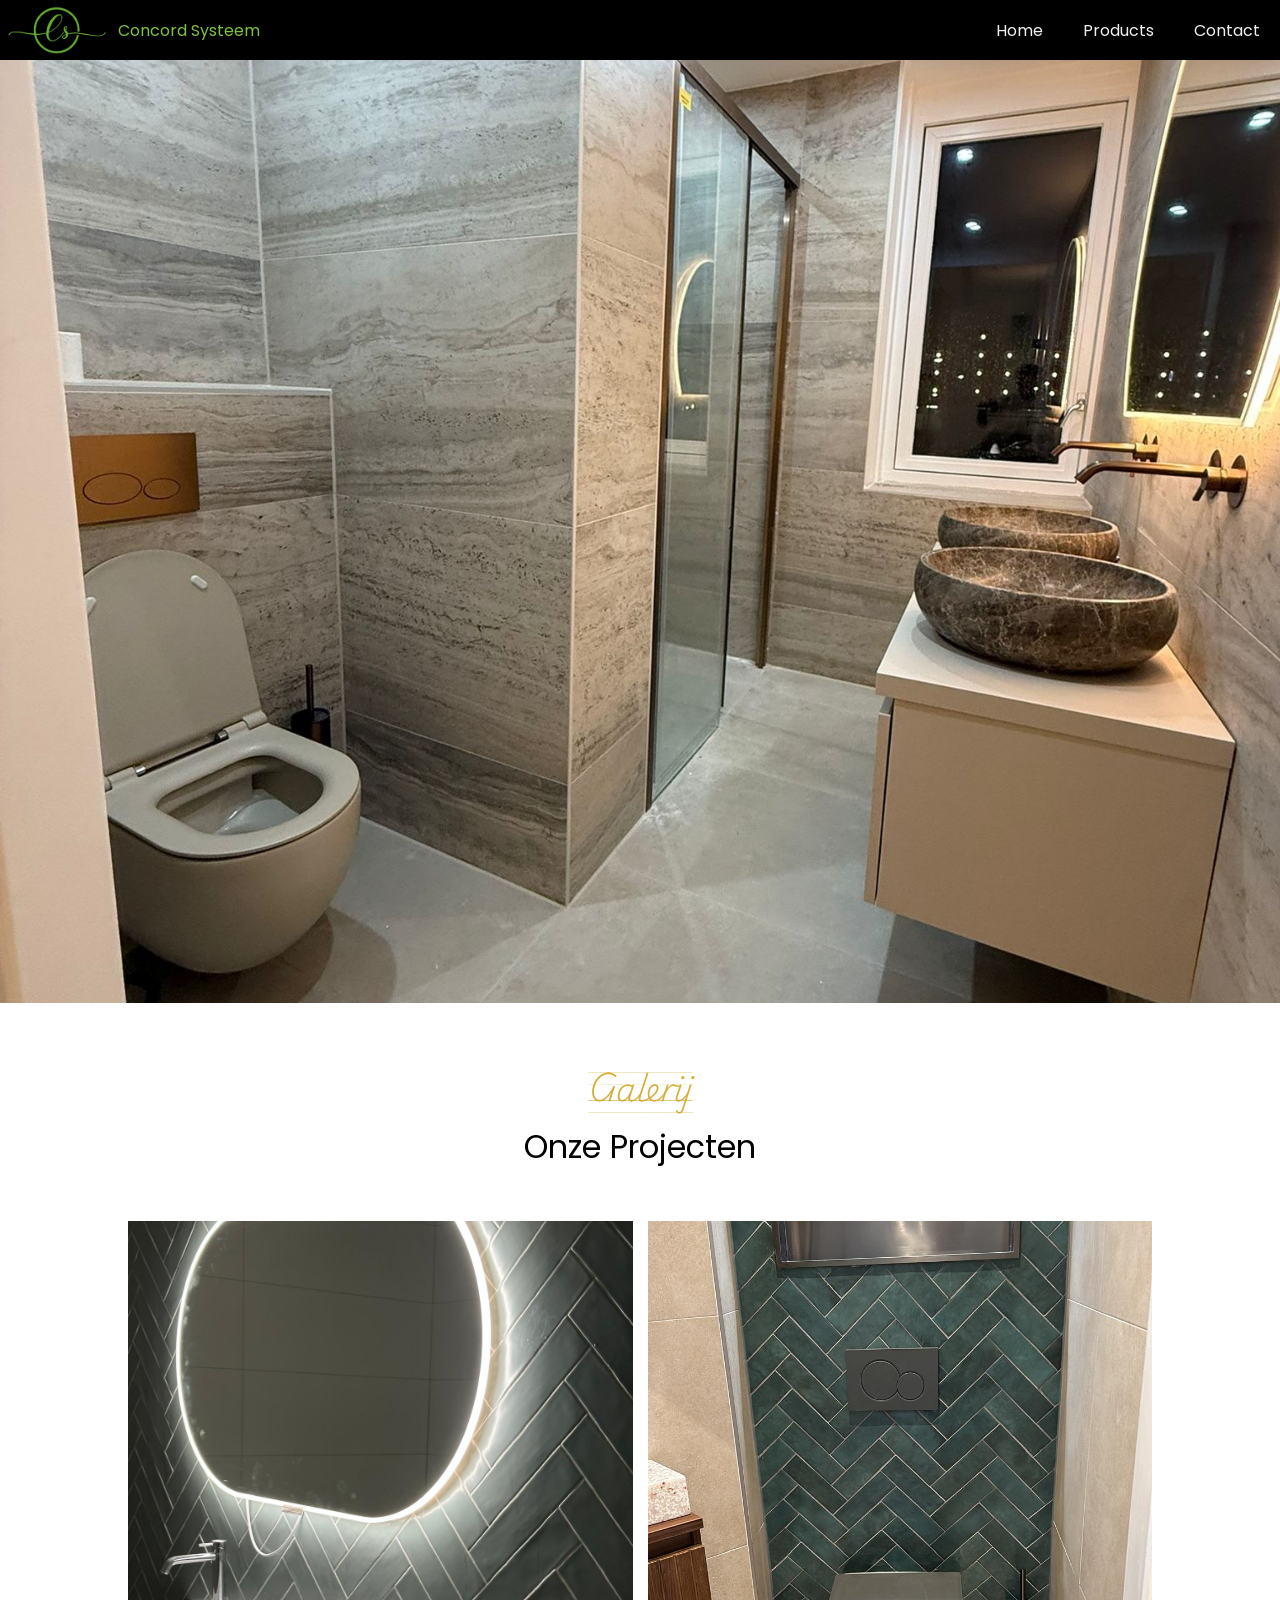
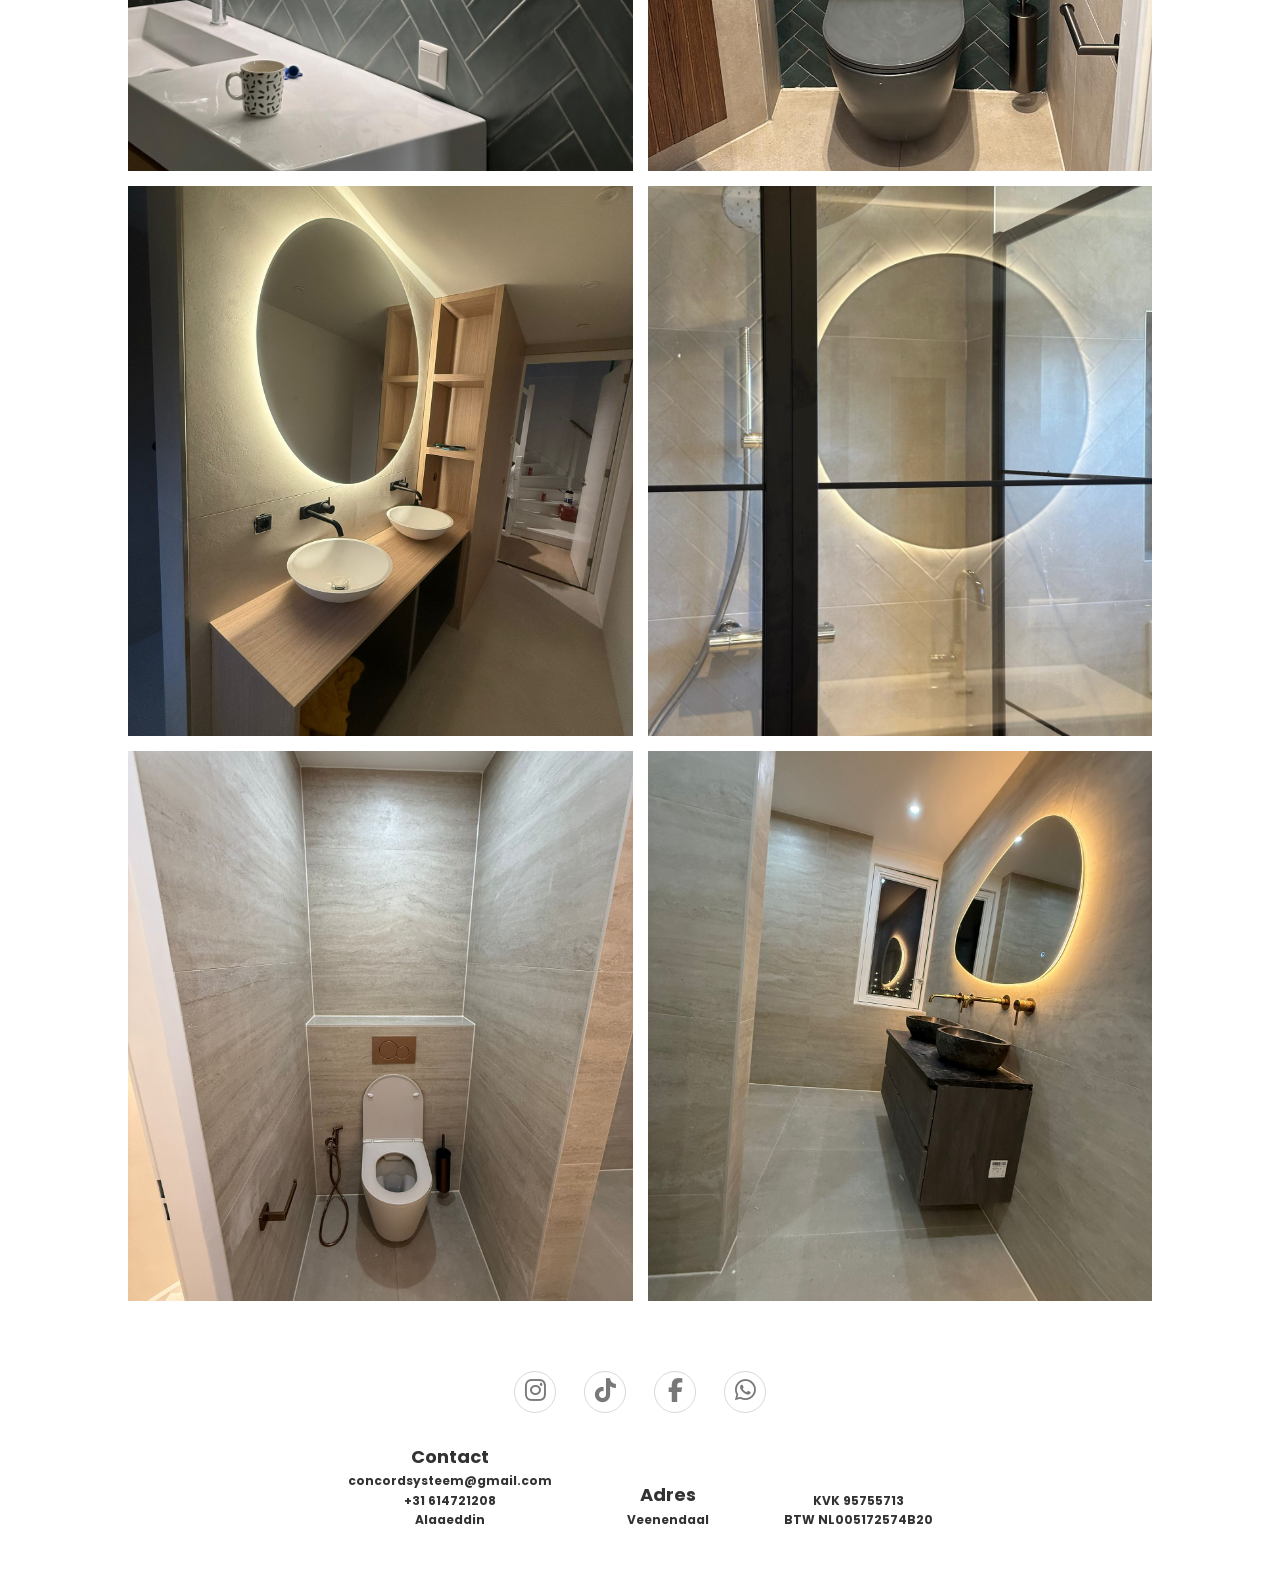
==== galleries/Badkamers.html @ 9354c299 "Add files via upload" ====
<!DOCTYPE html>
<html lang="en">
<head>
    <meta charset="UTF-8">
    <meta name="viewport" content="width=device-width, initial-scale=1.0">
    <title>Concord Systeem</title>
    <link rel="stylesheet" href="../css/style.css">
    <link rel="stylesheet" href="../css/gallery.css">
    <link rel="stylesheet" href="https://cdnjs.cloudflare.com/ajax/libs/font-awesome/6.7.2/css/all.min.css" integrity="sha512-Evv84Mr4kqVGRNSgIGL/F/aIDqQb7xQ2vcrdIwxfjThSH8CSR7PBEakCr51Ck+w+/U6swU2Im1vVX0SVk9ABhg==" crossorigin="anonymous" referrerpolicy="no-referrer" />
</head>
<body>
    <nav>
        <img class="logo" src="../img/logo3.png" height="50px">
        <p class="nav-title">Concord Systeem</p>
       <input type="checkbox" id="sidebar-active">
       <label for="sidebar-active" class="open-sidebar-button">
            <svg xmlns="http://www.w3.org/2000/svg" height="32" viewBox="0 -960 960 960" width="32" fill="#e8eaed"><path d="M120-240v-80h720v80H120Zm0-200v-80h720v80H120Zm0-200v-80h720v80H120Z"/></svg>
       </label> 

       <label id="overlay" for="sidebar-active"></label>
       <div class="links-container">
            <label for="sidebar-active" class="close-sidebar-button">
                <svg xmlns="http://www.w3.org/2000/svg" height="32" viewBox="0 -960 960 960" width="32" fill="#e8eaed"><path d="m256-200-56-56 224-224-224-224 56-56 224 224 224-224 56 56-224 224 224 224-56 56-224-224-224 224Z"/></svg>
            </label>
            <a class="home-link" href="../index.html#home">Home</a>
            <a href="../index.html#products">Products</a>
            <a href="#contact">Contact</a>
       </div>
    </nav>
    <img class="main-img" src="../img/bathroom.jpeg">
    <div class="space"></div>
    <div class="img-gallery-title">Galerij</div>
    <div class="img-projects-title">Onze Projecten</div>
    <section class="image-gallery" id="products">
        
        <div class="gallery-item long">
            <img src="../img/bathroom/1.jpeg">
        </div>
        <div class="gallery-item long">
            <img src="../img/bathroom/2.jpeg">
        </div>
        <div class="gallery-item long">
            <img src="../img/bathroom/3.jpeg">
        </div>
        <div class="gallery-item long">
            <img src="../img/bathroom/4.jpeg">
        </div>
        <div class="gallery-item long">
            <img src="../img/bathroom/6.jpeg">
        </div>
        <div class="gallery-item long">
            <img src="../img/bathroom/7.jpeg">
        </div>
    </section>
        
    <section class="footer" id="contact">
        <div class="social">
            <a target="_blank" href="#"><i class="fab fa-instagram"></i></a>
            <a target="_blank" href="#"><i class="fab fa-tiktok"></i></a>
            <a target="_blank" href="#"><i class="fab fa-facebook-f"></i></a>
            <a target="_blank" href="https://wa.link/q228yq"><i class="fab fa-whatsapp"></i></a>
        </div>
        <ul class="list">
            <li>
                <h4>Contact</h4>
                <h6>concordsysteem@gmail.com</h6>
                <h6>+31 614721208</h6>
                <h6>Alaaeddin</h6>
            </li>
            <li>
                <h4>Adres</h4>
                <h6>Veenendaal</h6>
            </li>
            <li>
                
                <h6>KVK 95755713</h6>
                <h6>BTW NL005172574B20</h6>
            </li>
        </ul>
        
    </section>
    <script>
        // Select all navigation links
        const navLinks = document.querySelectorAll('.links-container a');
    
        // Get the sidebar checkbox
        const sidebarCheckbox = document.getElementById('sidebar-active');
    
        // Add event listener to each link
        navLinks.forEach(link => {
            link.addEventListener('click', () => {
                // Uncheck the checkbox to close the menu
                sidebarCheckbox.checked = false;
            });
        });
    </script>
    
</body>
</html>
---- css/style.css ----
@import url('https://fonts.googleapis.com/css2?family=Poppins:ital,wght@0,100;0,200;0,300;0,400;0,500;0,600;0,700;0,800;0,900;1,100;1,200;1,300;1,400;1,500;1,600;1,700;1,800;1,900&display=swap');
:root{
    --color-1: black;
    --text-color: #f0f0f0;
    --accent-color: #2b2b33;
}
*{
    margin: 0;
    padding: 0;
}
html{
    font-size: 12pt;
    font-family: Poppins, 'Segoe UI', Tahoma, sans-serif;
    scroll-behavior: smooth;
}
nav{
    height: 60px;
    background-color: var(--color-1);
    display: flex;
    justify-content: flex-end;
    align-items: center;
    position: fixed;
    top: 0;
    width: 100%;
    z-index: 10;
}
.logo{
  padding-left: 5px;
}
.nav-title{
    color: #7fc241;
    padding-left: 10px;
    margin-right: auto;
    width: 200px !important;
}
.links-container{
    height: 100%;
    width: 100%;
    display: flex;
    flex-direction: row;
    align-items: center;
}
nav a{
    height: 100%;
    padding: 0 20px;
    display: flex;
    align-items: center;
    text-decoration: none;
    color: var(--text-color)
}
nav a:hover{
    background-color: var(--accent-color);
    
}
nav .home-link{
    margin-left: auto;
}
nav svg{
    fill: var(--text-color)
}
#sidebar-active{
    display: none;
}
.open-sidebar-button, .close-sidebar-button{
    display: none;
}
@media(max-width: 600px){
    .links-container{
        
        flex-direction: column;
        align-items: flex-start;

        position: fixed;
        top: 0;
        right: -100%;
        z-index: 10;
        width: 250px;

        background-color: var(--color-1);
        box-shadow: -5px 0 5px rgba(0, 0, 0, 0.25);
        transition: 0.5s ease-out;
    }
    nav a{
        box-sizing: border-box;
        height: auto;
        width: 100%;
        padding: 20px 30px;
        justify-content: center;
    }
    .open-sidebar-button, .close-sidebar-button{
        padding: 20px;
        display: block;
        cursor: pointer;
    }
    #sidebar-active:checked ~ .links-container{
        right: 0;
    }
    #sidebar-active:checked ~ #overlay{
        height: 100%;
        width: 100%;
        position: fixed;
        top: 0;
        left: 0;
        z-index: 9;
    }

    .viewer-container{
        flex-direction: column !important;

        align-items: center;
        height: 40rem !important;
        width: 90% !important;
    }
    .viewer-container img:hover{
        width: 100% !important;
        height: 400% !important;
        margin-top: 0 !important;
    }

#home{
    padding-top: 80px !important;
}

}
#home{
    padding-top: 90px;
    padding: 7%;
}
.viewer-body{
height: 100%;
width: 100%;
display: flex;
flex-direction: column;
justify-content: center;
align-items: center;

}
.viewer-container{
    width: 95%;
    max-width: 130rem;
    height: 32rem;
    background-color: #575757;
    display: flex;
    margin-bottom: 3rem;
    box-shadow: 0 0 1.5rem .1rem #3d3d3d;
}
.viewer-container img{
    width: 100%;
    height: 100%;
    object-fit: cover;
    overflow: hidden;
    padding: 0.1rem;
    background: linear-gradient(#c2baba, #575757);
    border-radius: 1px;
    cursor: pointer;
    filter: grayscale(0.5);
    transition: 0.7s;
}
.viewer-container img:hover{
    padding: 0.2rem;
    width: 300%;
    filter: grayscale(0);
    margin-top: -1.5rem;
    height: 110%;
}
.about{
    padding: 7% 7%;
}
.image-gallery {
    display: grid;
    grid-template-columns: repeat(2, 1fr); /* Default to 3 columns */
    gap: 15px;
    margin: 30px auto;
    width: 80%;
    
}

.gallery-item {
    position: relative;
    overflow: hidden;
    height: 250px;
}

.gallery-item img {
    width: 100%;
    height: 100%;
    object-fit: cover;
    transition: transform 0.3s ease;
}

.gallery-item:hover img {
    transform: scale(1.1);
}

.gallery-title {
    position: absolute;
    bottom: 5px;
    left: 0;
    right: 0;
    color: var(--text-color);
    font-size: 1.2rem;
    background: rgba(0, 0, 0, 0.4);
    padding: 5px 10px;

}

/* Responsive Breakpoints */
@media (max-width: 1024px) {
    .image-gallery {
        grid-template-columns: repeat(2, 1fr); /* Switch to 2 columns on medium screens */
    }

}

@media (max-width: 600px) {
    .image-gallery {
        grid-template-columns: repeat(1, 1fr); /* Switch to 1 column on small screens */
        width: 90%;
    }
    .lower-container {
        display: flex;
        justify-content: center;
        align-items: center;
        flex-direction: column;
     }
}
.lower-container {
   display: flex;
   justify-content: center;
   align-items: center;
}

.item {
    text-align: center;
    background: #fff;
    margin: 20px;
    padding: 10px;
    border-radius: 8px;
    box-shadow: 0 4px 6px rgba(0, 0, 0, 0.1);
}

.item img {
    max-width: 100%;
    max-height: 400px;
    border-radius: 8px;
    
}

.item p {
    margin: 10px;
    font-size: 16px;
    color: #333;
}

.footer{
    padding: 40px 0;
    background-color: white;
}
.social{
    text-align: center;
    padding-bottom: 25px;
    color: #4b4c4d;

}
.social a{
    font-size: 24px;
    color: inherit;
    border: 1px solid #ccc;
    width: 40px;
    height: 40px;
    line-height: 38px;
    display: inline-block;
    text-align: center;
    border-radius: 50%;
    margin: 0 12px;
    opacity: 0.75;
}
.social a:hover{
    opacity: 1;
}
.footer ul{
    margin-top: 0;
    padding: 0;
    list-style: none;
    font-size: 18px;
    line-height: 1.6;
    margin-bottom: 0;
    text-align: center;
}
.footer ul li h6, h4{
    color: inherit;
    opacity: 0.8;
}
.footer ul li{
    display: inline-block;
    padding: 5px 35px;
}
.footer ul li h6:hover{
    opacity: 1;
}
---- css/gallery.css ----
@import url('https://fonts.googleapis.com/css2?family=Playwrite+DK+Uloopet+Guides&display=swap');
.space{
  padding-top: 50px;
}
.img-gallery-title{
    font-family: "Playwrite DK Uloopet Guides", cursive;
    font-weight: 400;
    font-style: normal;
    color: #d4af37;                          /* Goldish color */
    font-size: 32px;                          /* Big and noticeable */                       /* Bold */
    text-align: center;                        /* Center text */
    margin: 0px 0px 10px 0px;  
}
.img-projects-title{
    font-family: Poppins, 'Segoe UI', Tahoma, sans-serif;
    text-align: center; 
    font-size: 32px;  
    margin: 10px 0px 50px 0px;              
}
.main-img{
    margin-top: 50px;
    width: 100%;
}
.long{
    height: 550px !important;
}
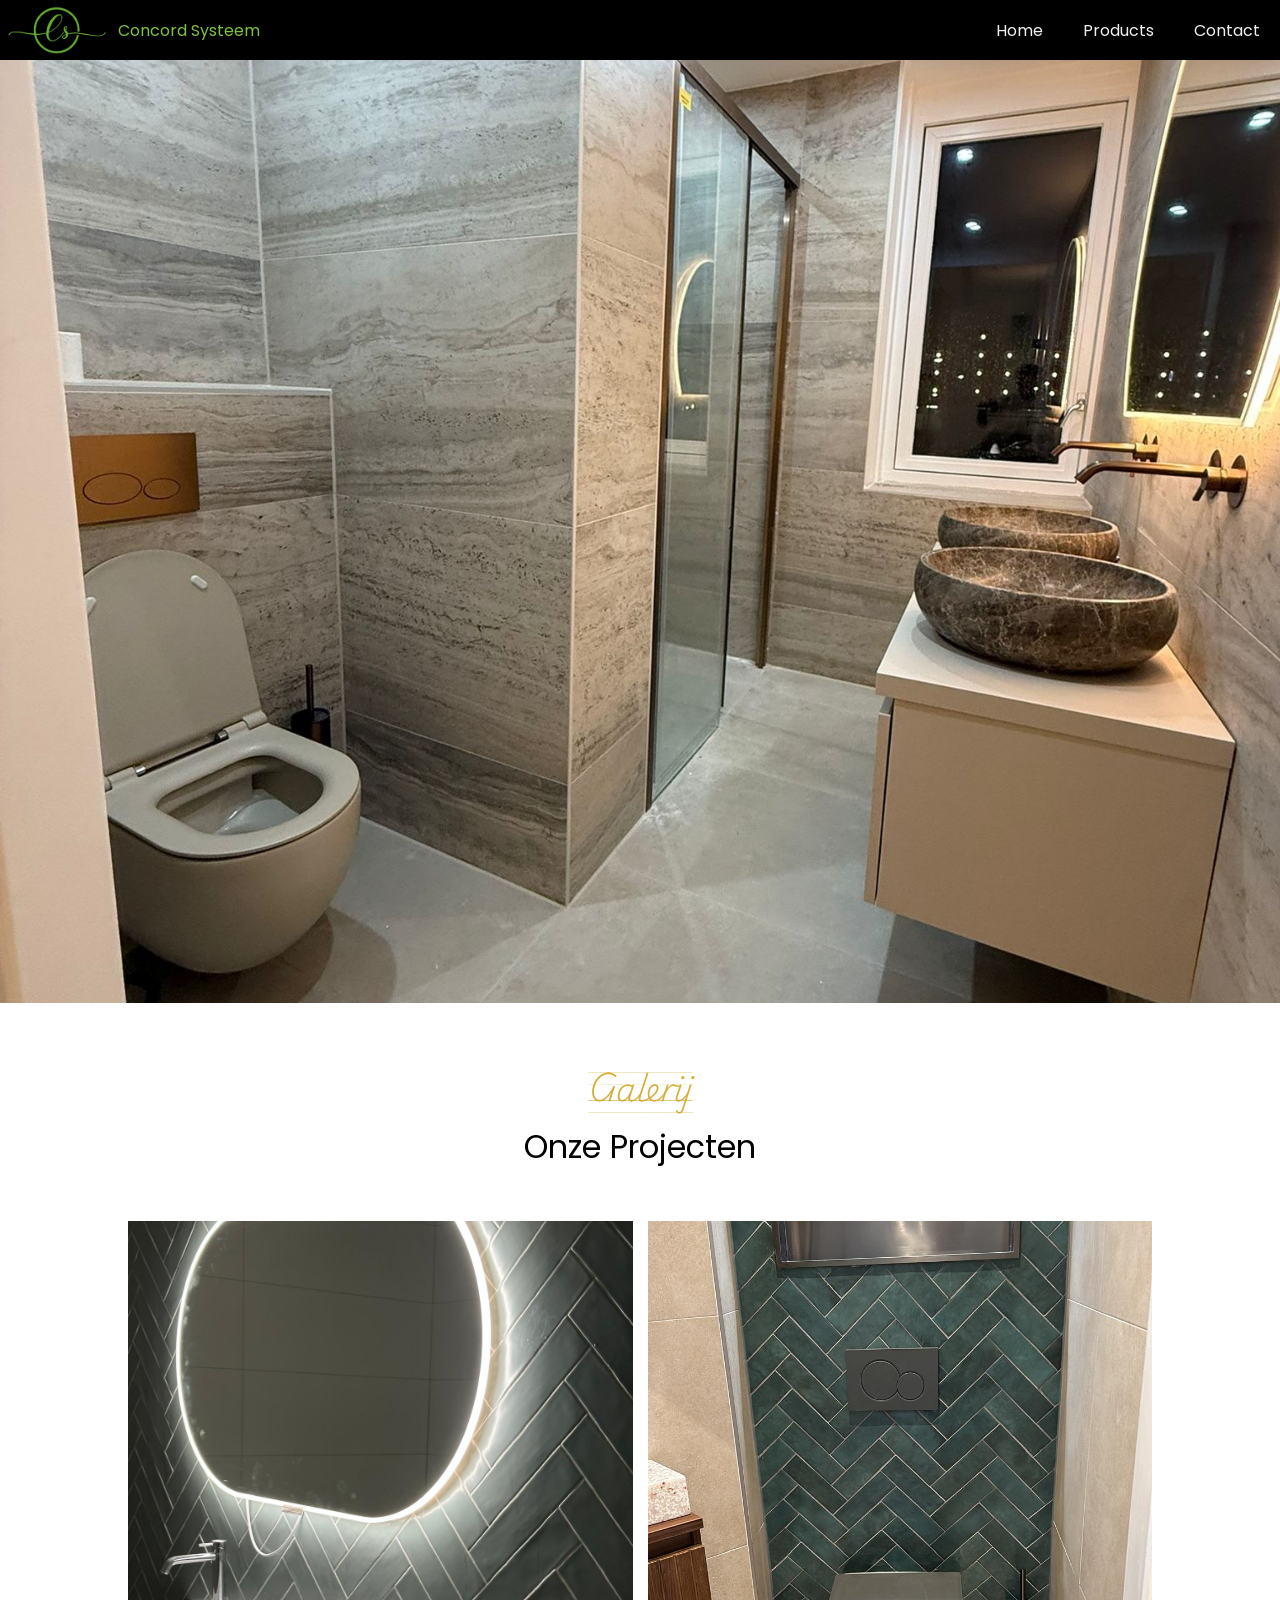
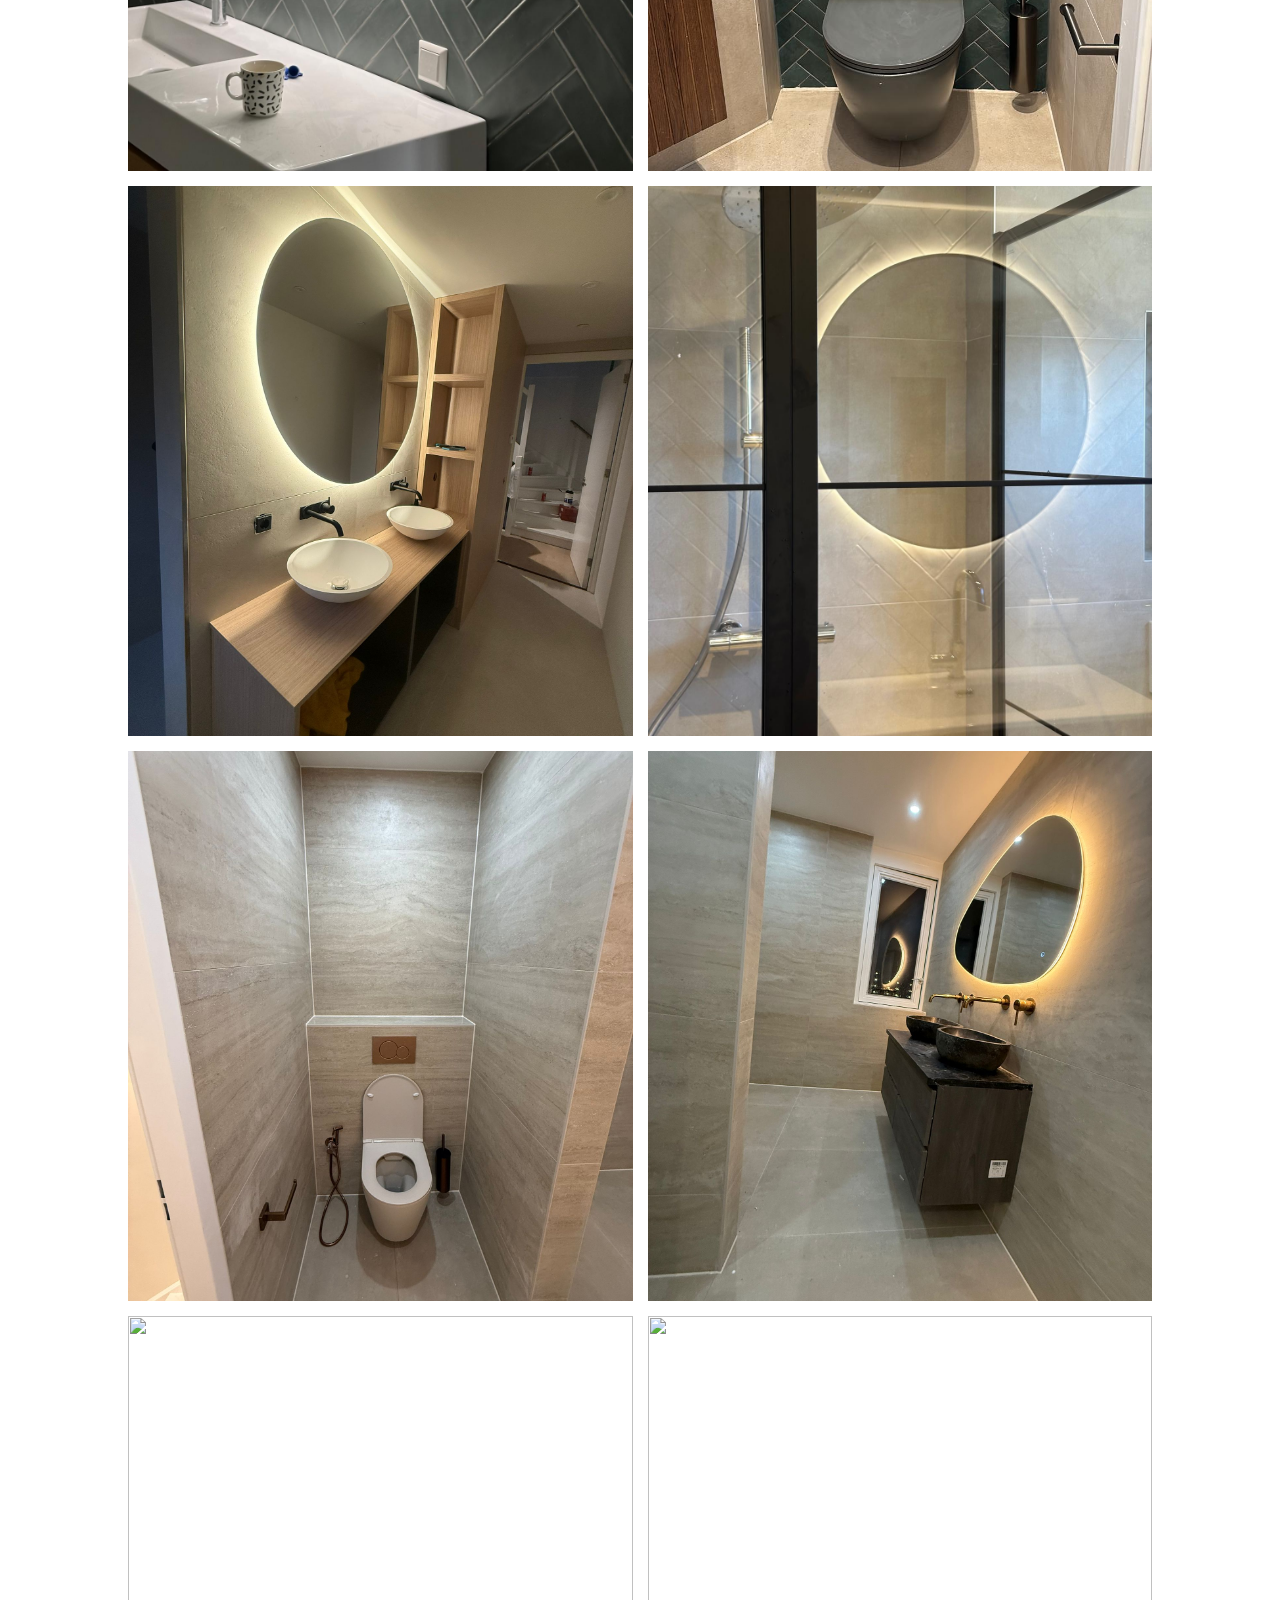
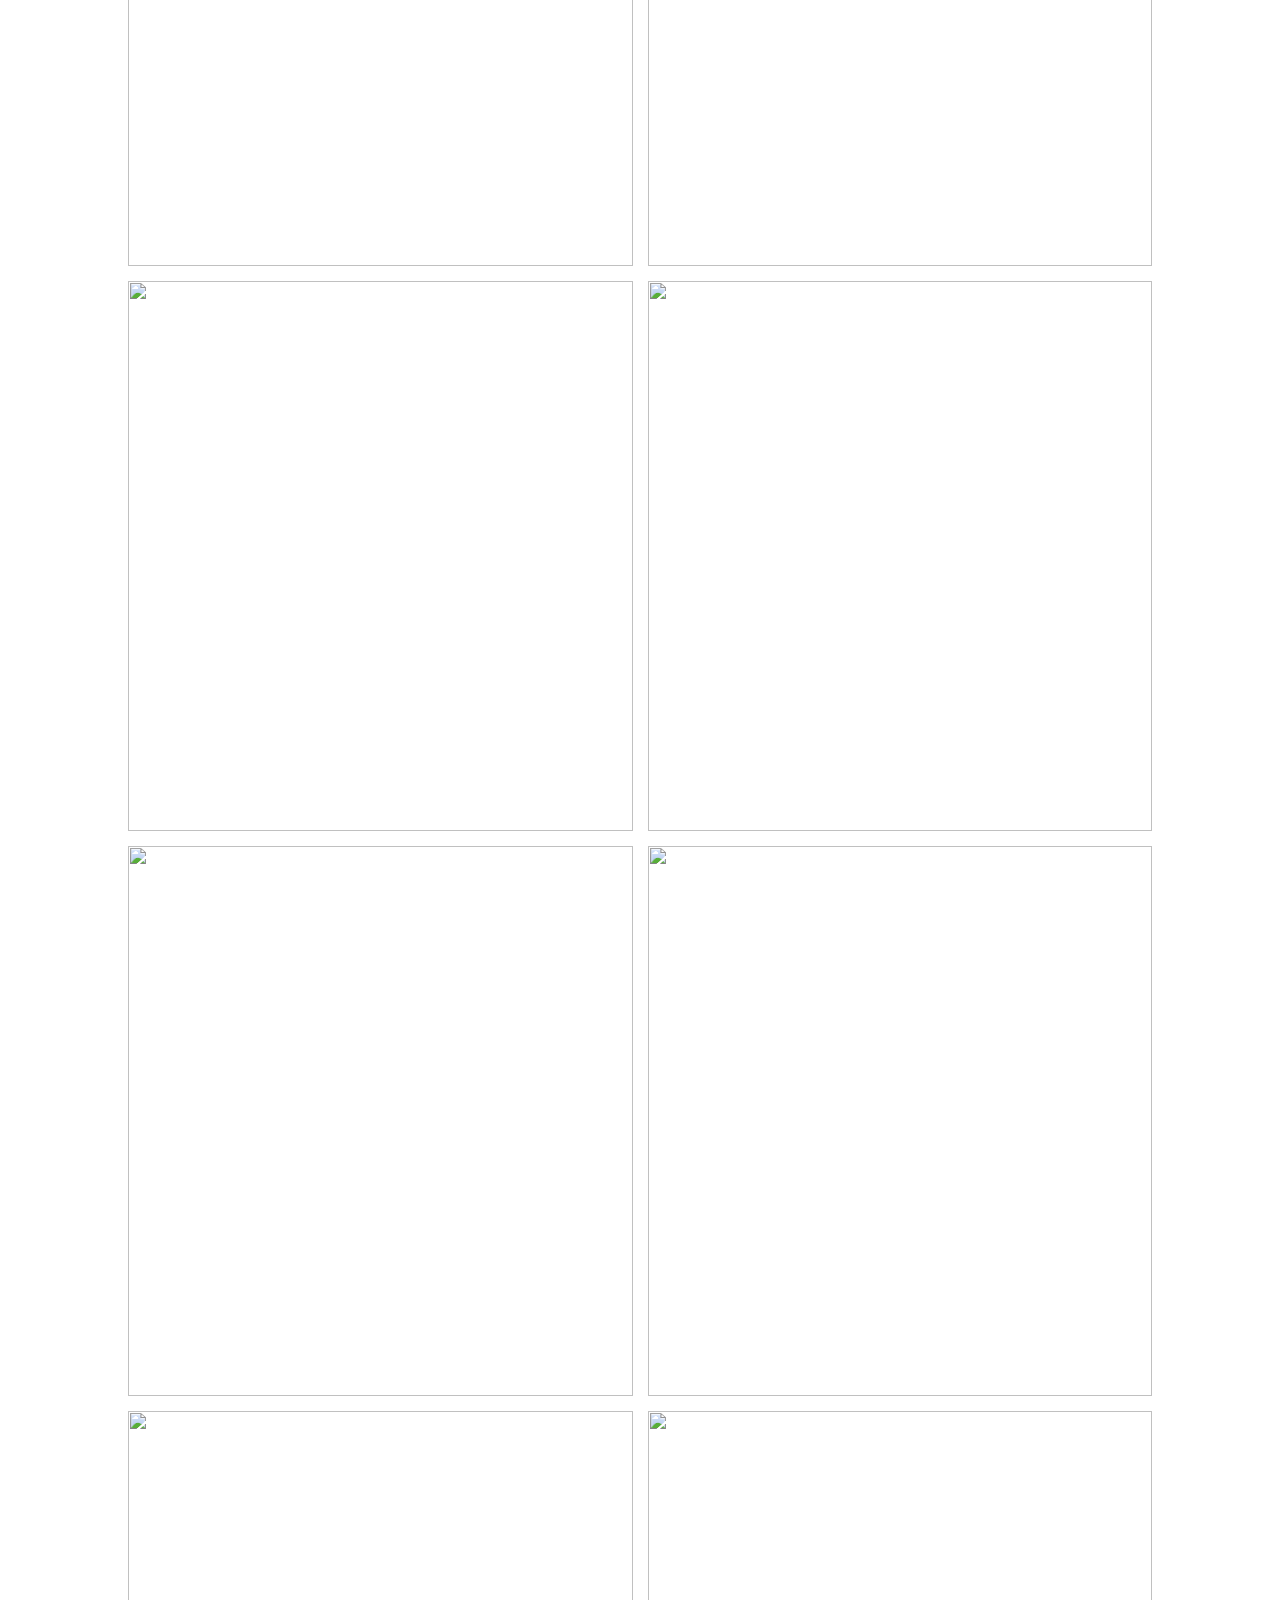
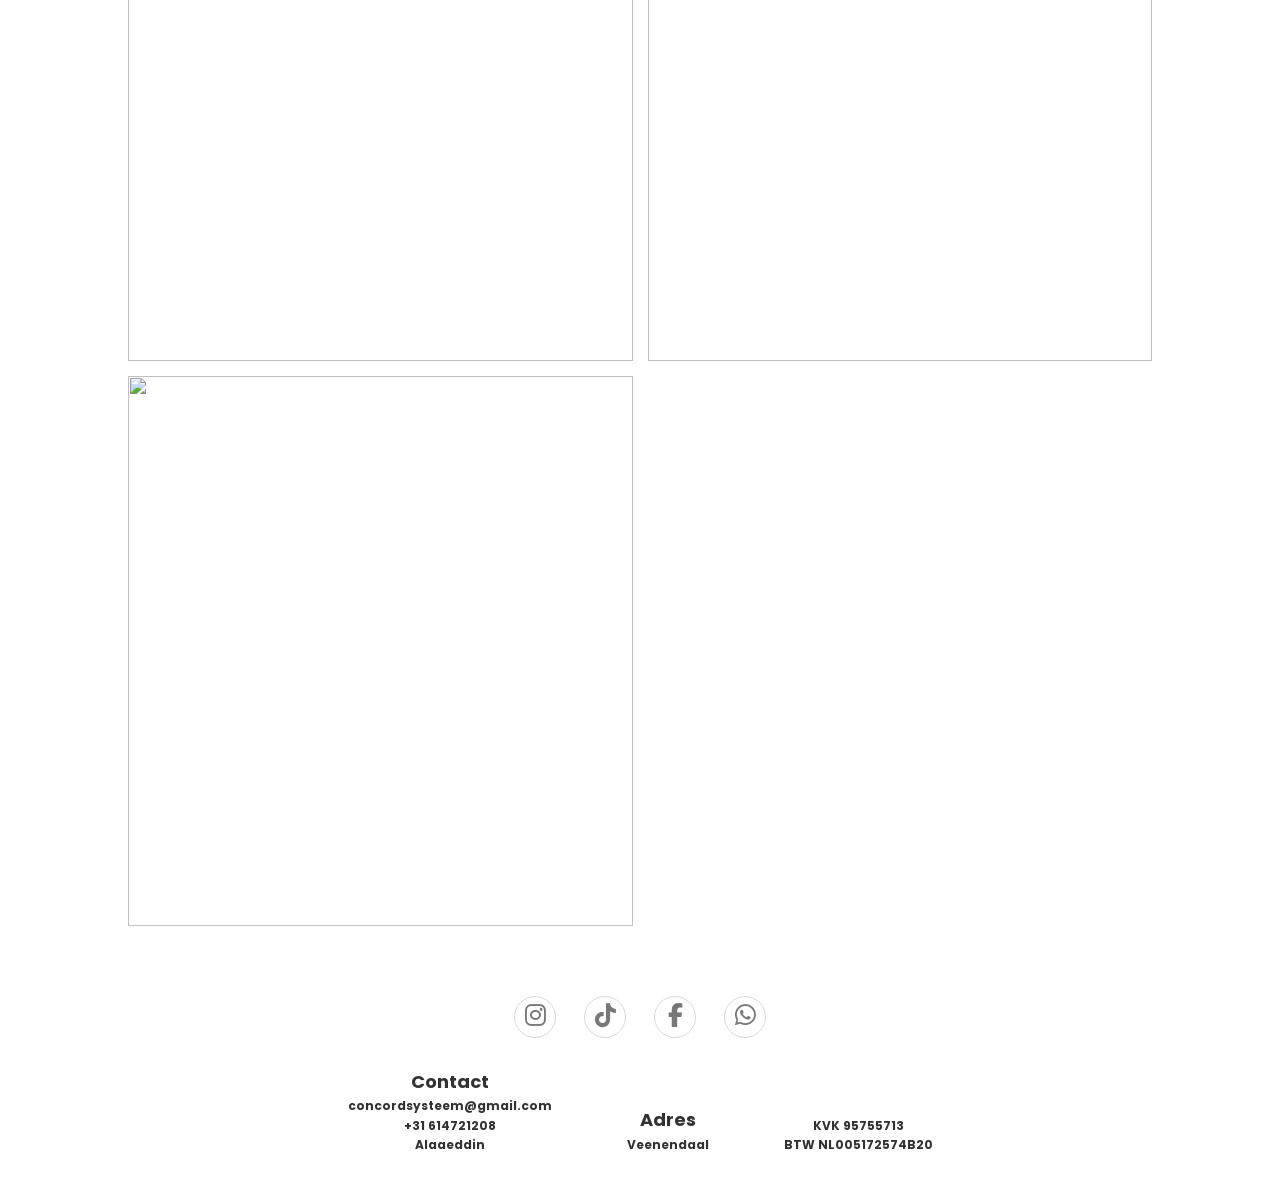
==== commit b3ff28e5: "Add files via upload" ====
--- a/galleries/Badkamers.html
+++ b/galleries/Badkamers.html
@@ -51,6 +51,33 @@
         <div class="gallery-item long">
             <img src="../img/bathroom/7.jpeg">
         </div>
+        <div class="gallery-item long">
+            <img src="../img/bathroom/8.jpeg">
+        </div>
+        <div class="gallery-item long">
+            <img src="../img/bathroom/9.jpeg">
+        </div>
+        <div class="gallery-item long">
+            <img src="../img/bathroom/10.jpeg">
+        </div>
+        <div class="gallery-item long">
+            <img src="../img/bathroom/11.jpeg">
+        </div>
+        <div class="gallery-item long">
+            <img src="../img/bathroom/12.jpeg">
+        </div>
+        <div class="gallery-item long">
+            <img src="../img/bathroom/13.jpeg">
+        </div>
+        <div class="gallery-item long">
+            <img src="../img/bathroom/14.jpeg">
+        </div>
+        <div class="gallery-item long">
+            <img src="../img/bathroom/15.jpeg">
+        </div>
+        <div class="gallery-item long">
+            <img src="../img/bathroom/16.jpeg">
+        </div>
     </section>
         
     <section class="footer" id="contact">
